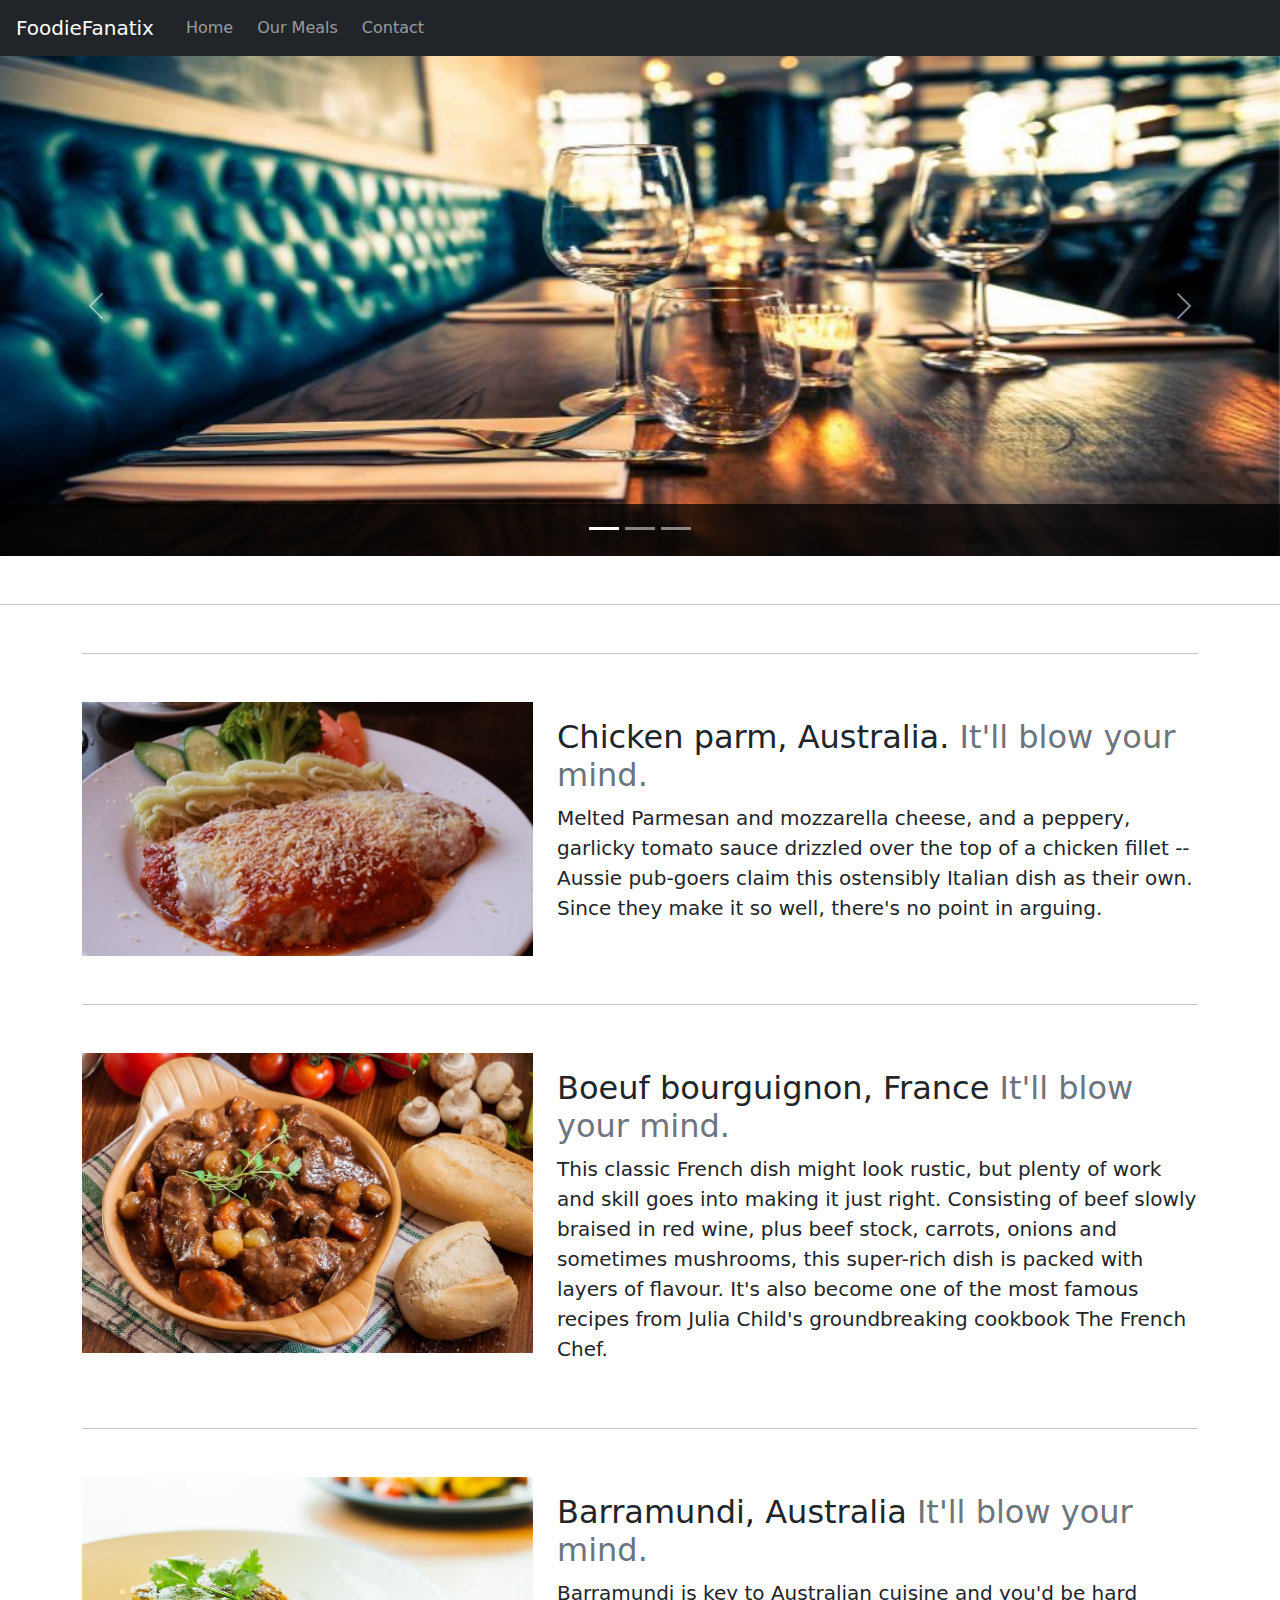
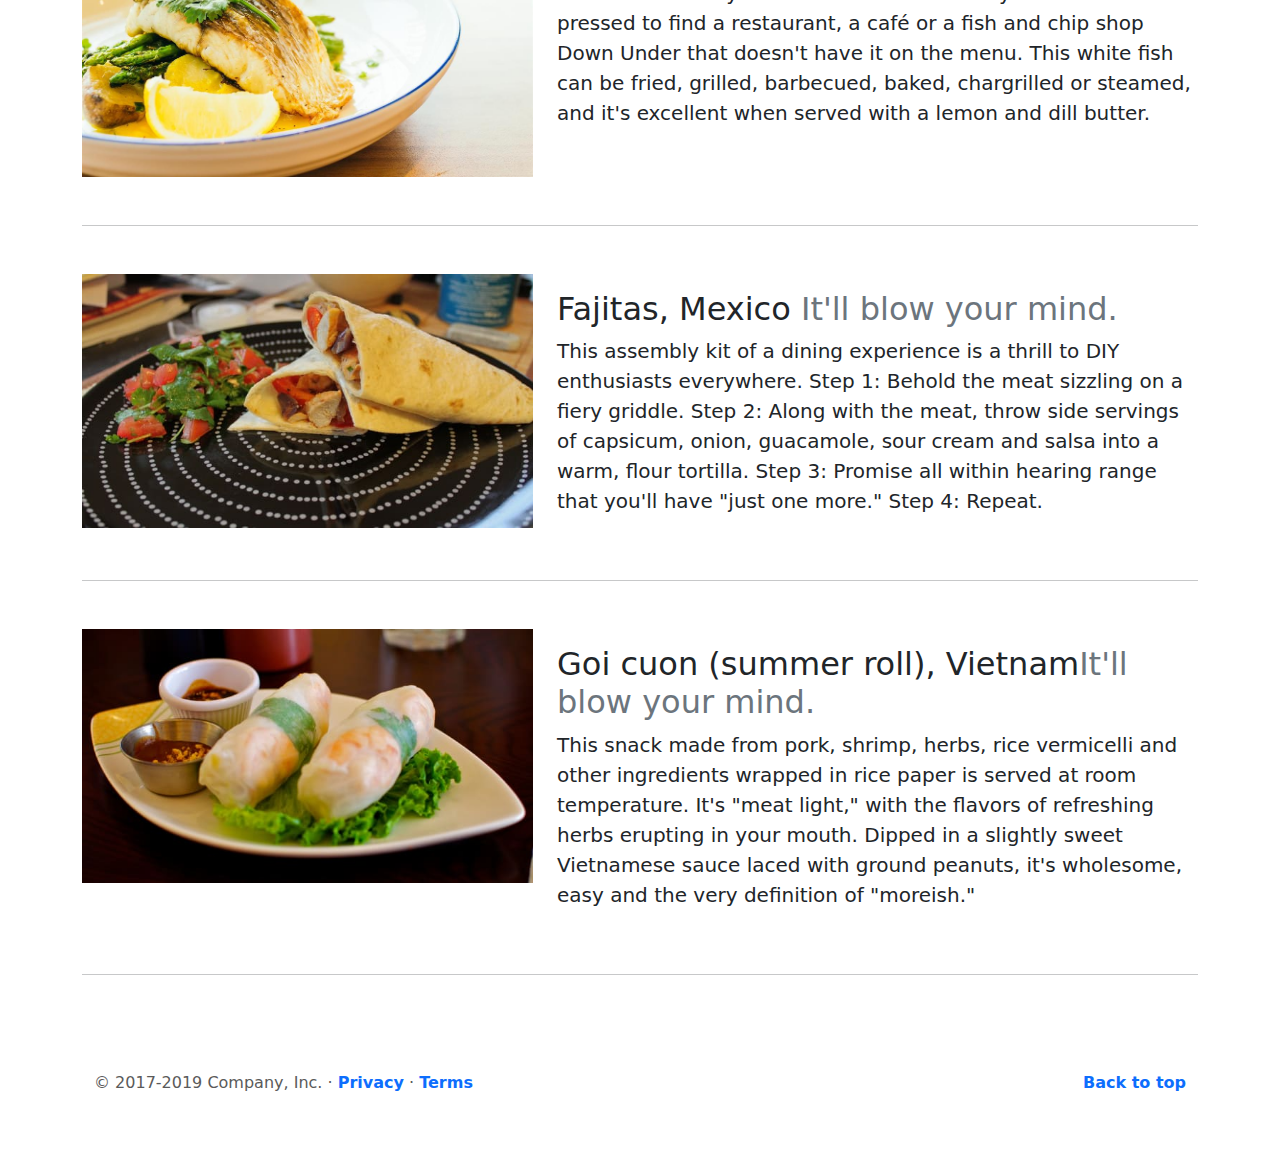
==== our-meals.html @ f775b289 "M11A2" ====
<!DOCTYPE html>
<html lang="en">
	<head>
		<meta charset="utf-8">
		<meta name="viewport" content="width=device-width, initial-scale=1, shrink-to-fit=no">
		<title>FoodieFanatix</title>
		<link rel="stylesheet" href="css/bootstrap.min.css">
        <link rel="stylesheet" href="css/custom.css">
	</head>
	
	<body>
	<header> 
		<nav class="navbar navbar-expand-lg navbar-dark bg-dark";>
			<a href="#" class="navbar-brand" style="padding-left:12pt;">FoodieFanatix</a>
			<button class="navbar-toggler" type="button" data-bs-toggle="collapse" data-bs-target="#navbar" >
				<span class="navbar-toggler-icon"></span>
			</button>

			<div class="collapse navbar-collapse" id="navbar">
				<div class="navbar-nav">
					<a href="index.html" class="nav-item nav-link" style="padding-left:12pt;">Home</a>
					<a href="our-meals.html" class="nav-item nav-link" style="padding-left:12pt;">Our Meals</a>
					<a href="#" class="nav-item nav-link" style="padding-left:12pt;">Contact</a>
				</div>
			</div>
		</nav>
	</header>
		
	<main>
	
		<div id="carouselExampleCaptions" class="carousel slide" data-bs-ride="carousel">
			<div class="carousel-indicators">
				<button type="button" data-bs-target="#carouselExampleCaptions" data-bs-slide-to="0" class="active" aria-current="true" aria-label="Slide 1"></button>
				<button type="button" data-bs-target="#carouselExampleCaptions" data-bs-slide-to="1" aria-label="Slide 2"></button>
				<button type="button" data-bs-target="#carouselExampleCaptions" data-bs-slide-to="2" aria-label="Slide 3"></button>
			</div>
			<div class="carousel-inner">
				<div class="carousel-item active">
					<img src="img/header-bg-675x380.jpg" class="d-block w-100" height="500">
				</div>
				<div class="carousel-caption d-none d-md-block">
				</div>
				
				<div class="carousel-item">
					<img src="img/web-banner-Top-Three-Restaurant-Trends.jpg" class="d-block w-100" height="500">
				</div>
				<div class="carousel-caption d-none d-md-block">
				</div>
				
				<div class="carousel-item">
					<img src="img/header-bg-1.jpg" class="d-block w-100" height="500">
					<div class="carousel-caption d-none d-md-block">
					</div>
				</div>
			</div>
			
			<button class="carousel-control-prev" type="button" data-bs-target="#carouselExampleCaptions" data-bs-slide="prev">
				<span class="carousel-control-prev-icon" aria-hidden="true"></span>
				<span class="visually-hidden">Previous</span>
			</button>
			<button class="carousel-control-next" type="button" data-bs-target="#carouselExampleCaptions" data-bs-slide="next">
				<span class="carousel-control-next-icon" aria-hidden="true"></span>
				<span class="visually-hidden">Next</span>
			</button>

		</div>

		
			
			<hr class="section-divider"/>
			
			<div class="container">
				
				<hr class="section-divider"/>
				
                <div class="row">
                    <div class="col-md-7 order-md-2">
                        <h2 class="feature-heading">Chicken parm, Australia. <span class="text-muted">It'll blow your mind.</span></h2>
                        <p class="lead">Melted Parmesan and mozzarella cheese, and a peppery, garlicky tomato
						sauce drizzled over the top of a chicken fillet -- Aussie pub-goers claim this ostensibly
						Italian dish as their own. Since they make it so well, there's no point in arguing.</p>
                    </div>
                    <div class="col-md-5 order-md-1">
                        <img src="img/chicken-parm.jpg" class="bd-placeholder-img bd-placeholder-img-lg img-fluid mx-auto"/>
                    </div>
                </div>		
				
				<hr class="section-divider"/>

                <div class="row">
                    <div class="col-md-7 order-md-2">
                        <h2 class="feature-heading">Boeuf bourguignon, France <span class="text-muted">It'll blow your mind.</span></h2>
                        <p class="lead">This classic French dish might look rustic, but plenty
						of work and skill goes into making it just right. Consisting of beef
						slowly braised in red wine, plus beef stock, carrots, onions and sometimes
						mushrooms, this super-rich dish is packed with layers of flavour. It's also
						become one of the most famous recipes from Julia Child's groundbreaking cookbook The French Chef.</p>
                    </div>
                    <div class="col-md-5 order-md-1">
                        <img src="img/beef-bourguignon.jpg" class="bd-placeholder-img bd-placeholder-img-lg img-fluid mx-auto"/>
                    </div>
                </div>					
				
				<hr class="section-divider"/>

                <div class="row">
                    <div class="col-md-7 order-md-2">
                        <h2 class="feature-heading">Barramundi, Australia <span class="text-muted">It'll blow your mind.</span></h2>
                        <p class="lead">Barramundi is key to Australian cuisine and you'd be hard pressed
						to find a restaurant, a café or a fish and chip shop Down Under that doesn't have
						it on the menu. This white fish can be fried, grilled, barbecued, baked, chargrilled
						or steamed, and it's excellent when served with a lemon and dill butter.</p>
                    </div>
                    <div class="col-md-5 order-md-1">
                        <img src="img/barramundi.jpg" class="bd-placeholder-img bd-placeholder-img-lg img-fluid mx-auto"/>
                    </div>
                </div>					
				
				<hr class="section-divider"/>

                <div class="row">
                    <div class="col-md-7 order-md-2">
                        <h2 class="feature-heading">Fajitas, Mexico <span class="text-muted">It'll blow your mind.</span></h2>
                        <p class="lead">This assembly kit of a dining experience is a thrill to DIY enthusiasts everywhere.
						Step 1: Behold the meat sizzling on a fiery griddle. Step 2: Along with the meat, throw side servings 
						of capsicum, onion, guacamole, sour cream and salsa into a warm, flour tortilla. Step 3: Promise all
						within hearing range that you'll have "just one more." Step 4: Repeat.</p>
                    </div>
                    <div class="col-md-5 order-md-1">
                        <img src="img/Fajitas,Mexico.jpg" class="bd-placeholder-img bd-placeholder-img-lg img-fluid mx-auto"/>
                    </div>
                </div>					
				
				<hr class="section-divider"/>

                <div class="row">
                    <div class="col-md-7 order-md-2">
                        <h2 class="feature-heading">Goi cuon (summer roll), Vietnam<span class="text-muted">It'll blow your mind.</span></h2>
                        <p class="lead">This snack made from pork, shrimp, herbs, rice vermicelli and other ingredients wrapped 
						in rice paper is served at room temperature. It's "meat light," with the flavors of refreshing herbs 
						erupting in your mouth. Dipped in a slightly sweet Vietnamese sauce laced with ground peanuts, it's 
						wholesome, easy and the very definition of "moreish."</p>
                    </div>
                    <div class="col-md-5 order-md-1">
                        <img src="img/goi-cuon.jpg" class="bd-placeholder-img bd-placeholder-img-lg img-fluid mx-auto"/>
                    </div>
                </div>			
			
			
			<hr class="section-divider"/>

			
			<footer class ="container footer-section">
			 <p class = "float-right"><a id="text-decoration" href="#">Back to top</a></p>
			<p>&copy; 2017-2019 Company, Inc. &middot; <a id="text-decoration" href="#">Privacy</a> &middot; <a id="text-decoration" href="#">Terms</a></p>

			</footer>
                
	</main>	
		
		
		
	 <script src="js/jquery-3.6.0.min.js"></script>
     <script src="js/bootstrap.bundle.min.js"></script>
	</body>
</html>
---- css/custom.css ----
.carousel-caption{
    background-color: rgba(0, 0, 0, 0.5);
    width: 100%;
    left:0;
    bottom: 0;
    padding-bottom: 2rem;
    padding-left: 2rem;
}

.team .col-lg-4 {
    padding-top: 3rem;
    margin-bottom: 1.5rem;
    text-align: center;
}

.section-divider{ 
    margin: 3rem 0;
}

.footer-section {
  padding-top: 3rem;
  padding-bottom: 3rem;
  color: #5a5a5a;
}

.float-right {
  float: right;

}

#text-decoration {
  text-decoration: none;

  font-weight: bold;

}

@media (min-width: 1200px) {
  .feature-heading {
    margin-top: 1rem;
  }
}

@media (max-width: 540px) {
    .carouselImg {
        display: none;
    }
    
    .team {
        margin-top: 2rem;
    }
}
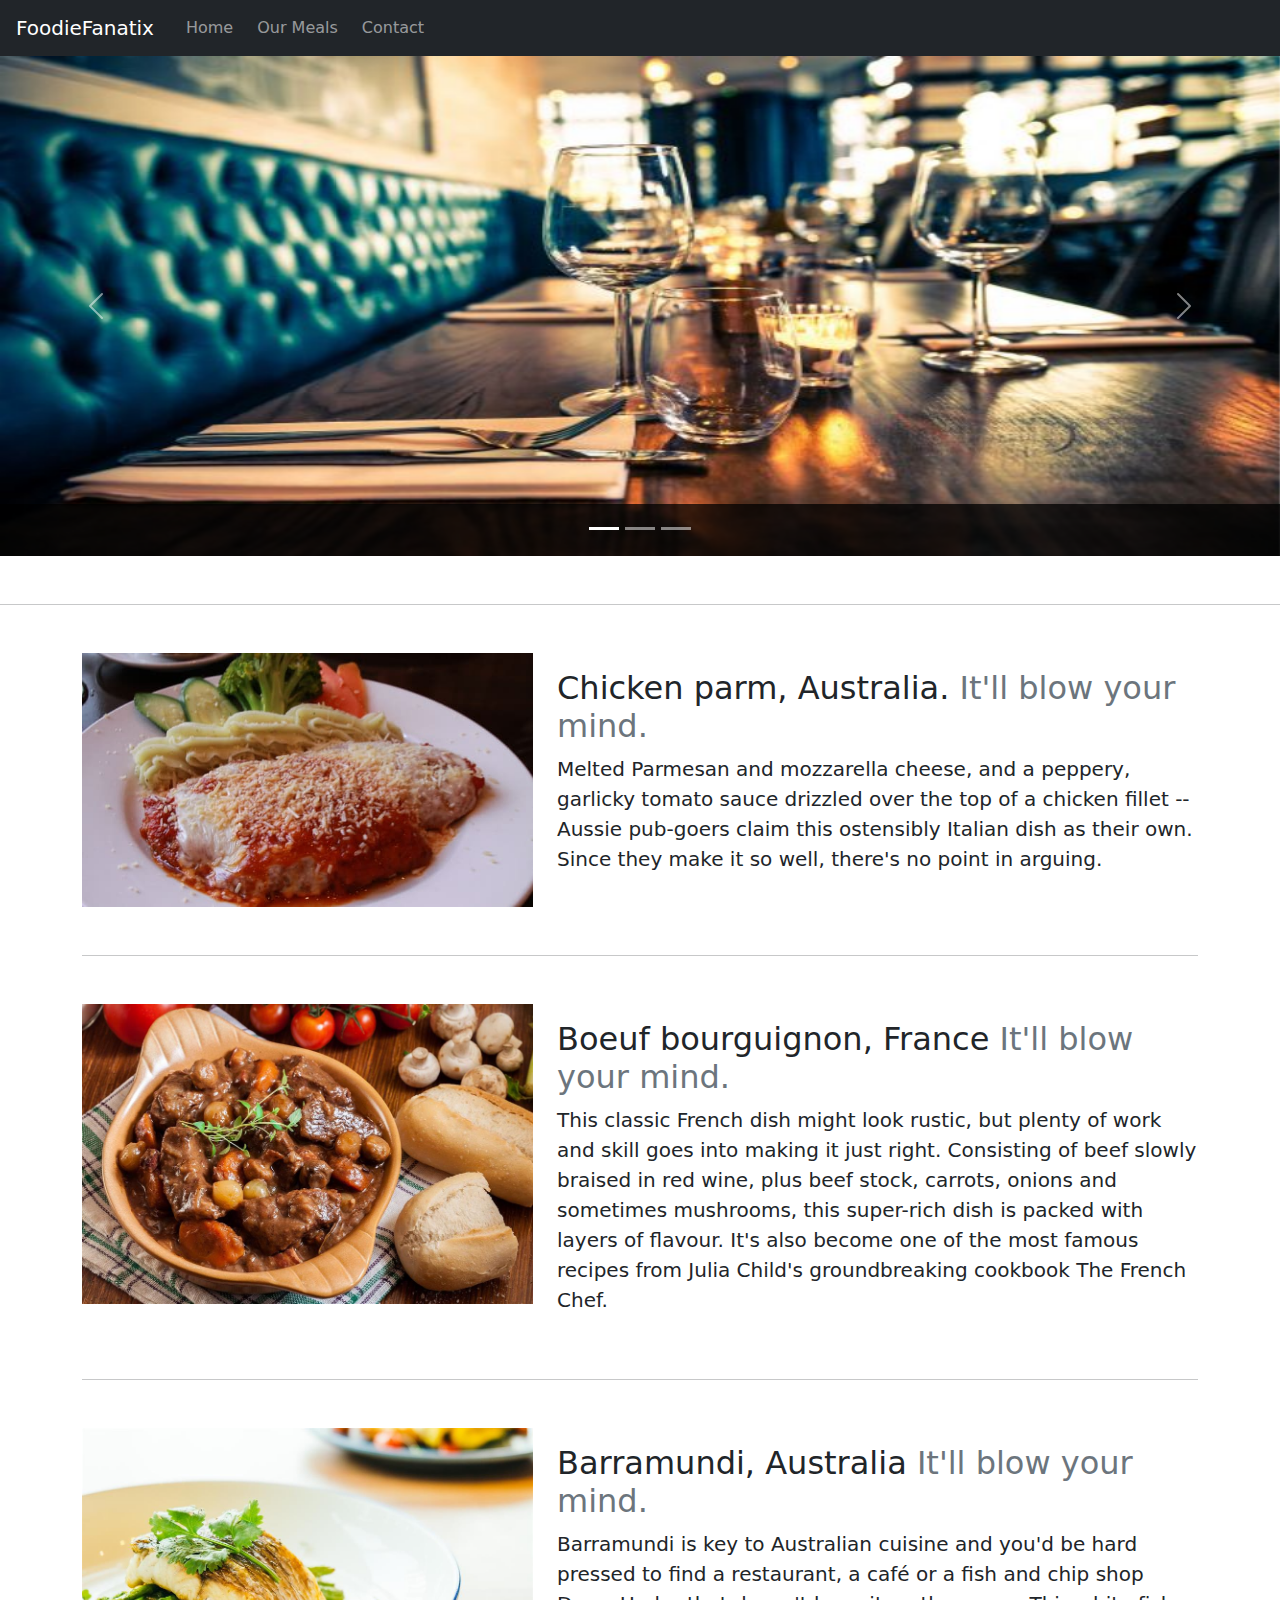
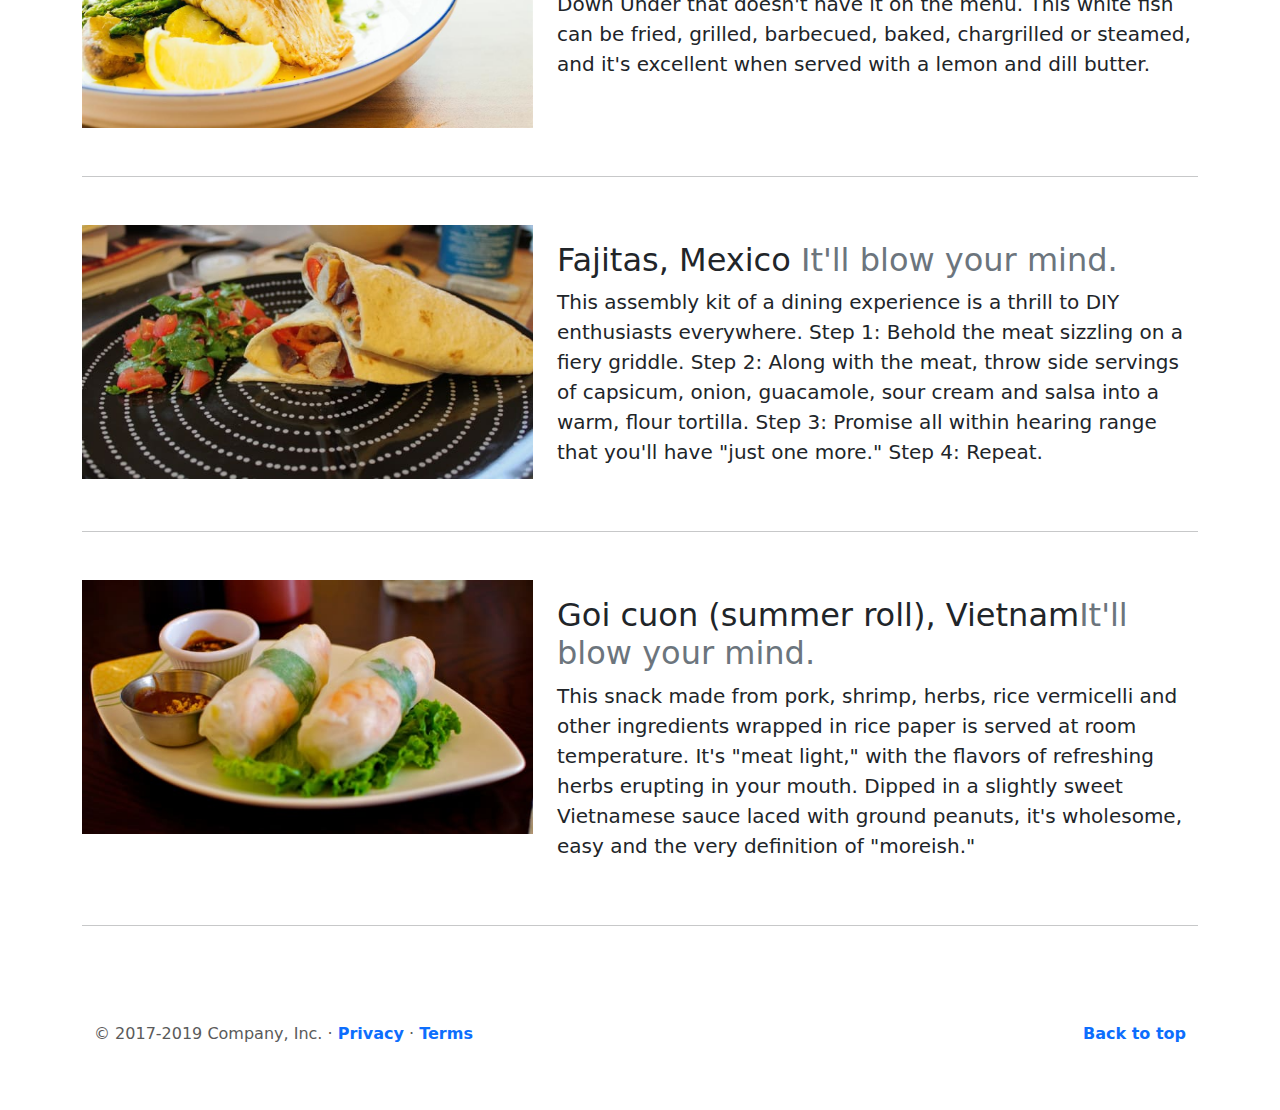
==== commit df96fc7a: "M11A2" ====
--- a/our-meals.html
+++ b/our-meals.html
@@ -71,7 +71,7 @@
 			
 			<div class="container">
 				
-				<hr class="section-divider"/>
+
 				
                 <div class="row">
                     <div class="col-md-7 order-md-2">
